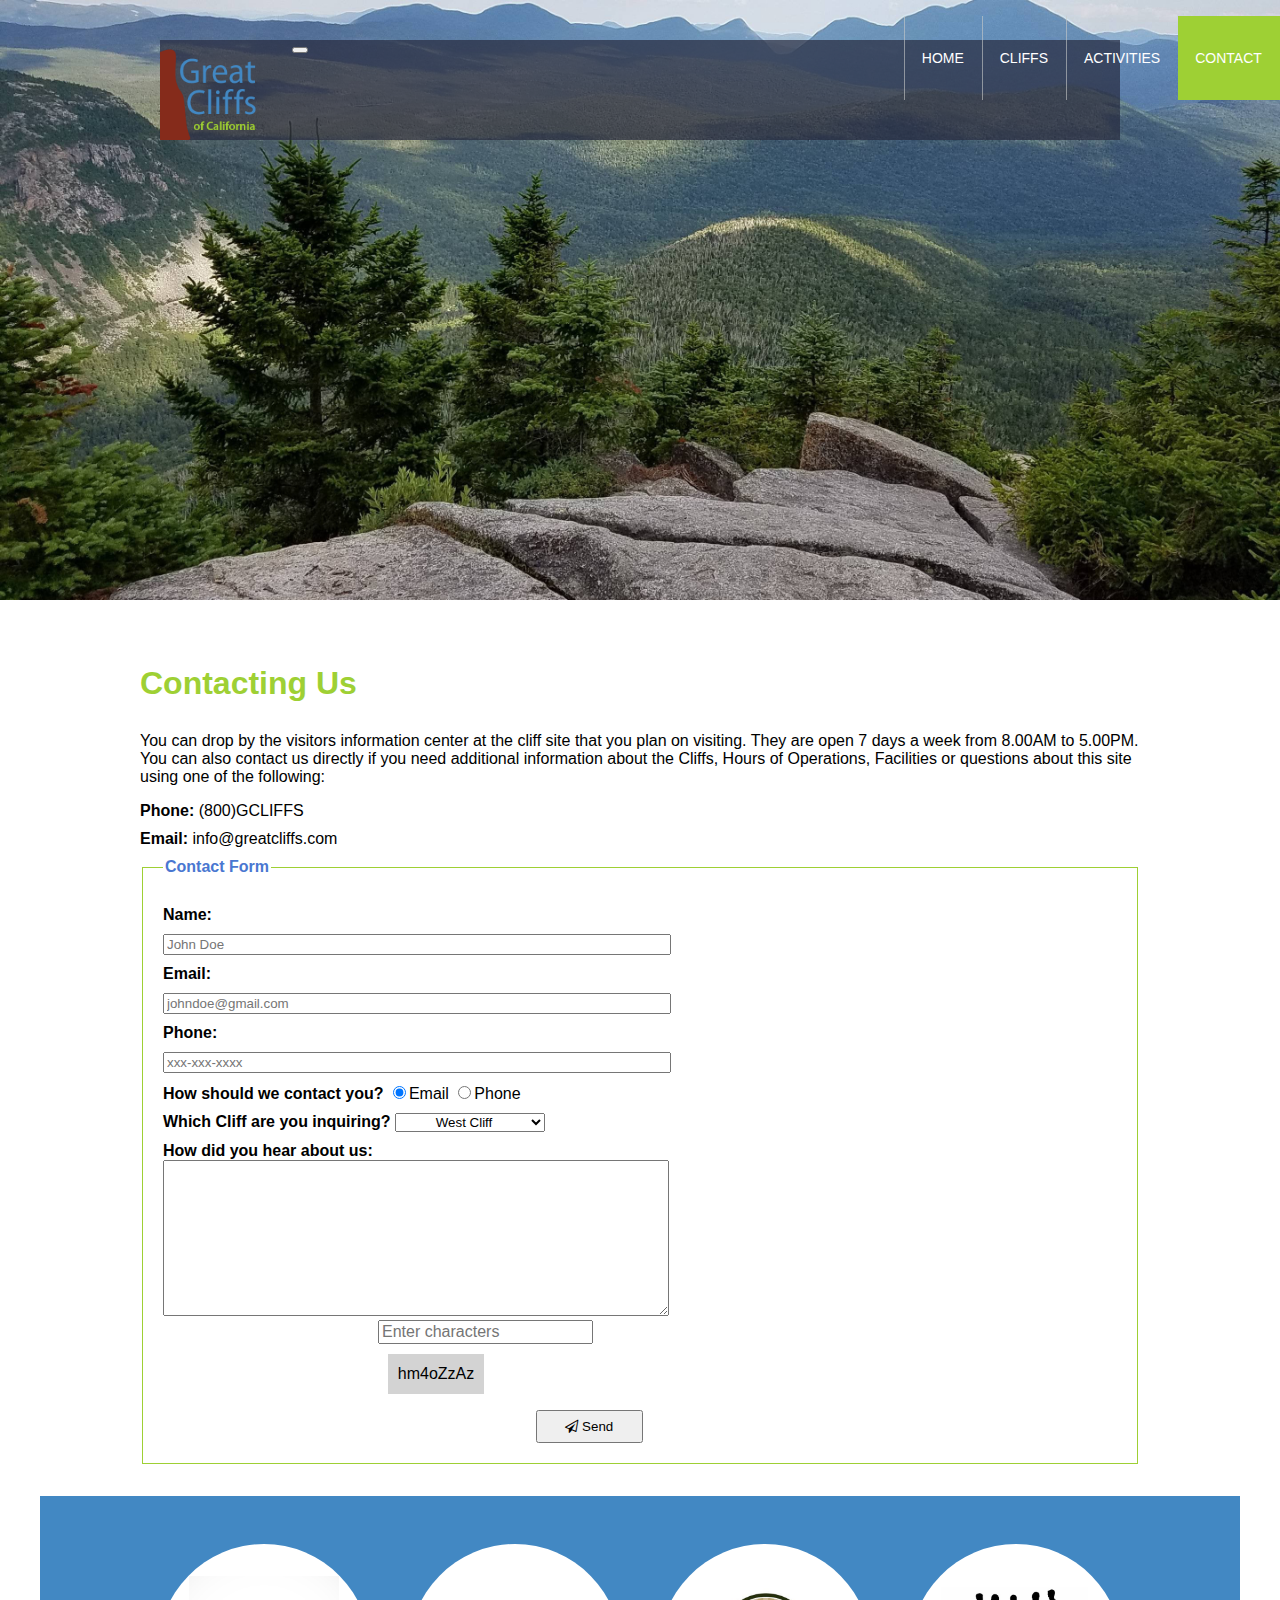
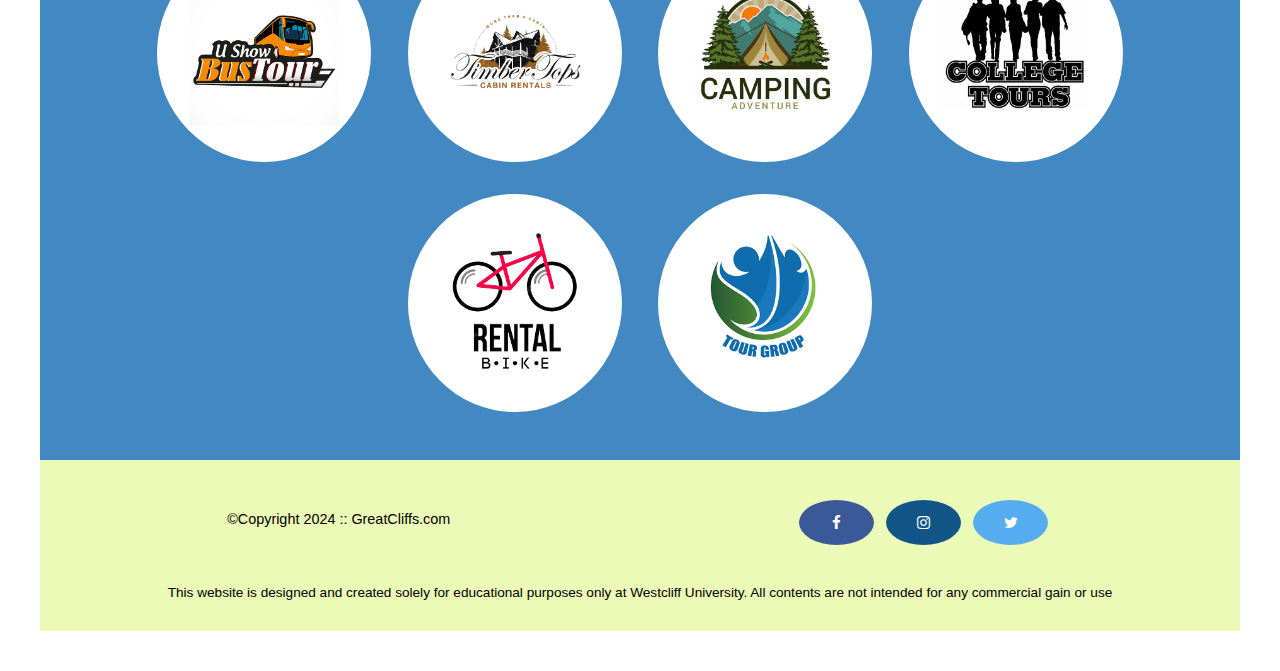
==== contact.html @ 026d20e1 "coding stickky responsive navbar" ====
<!DOCTYPE html>
<html lang="en">
<head>
    <meta charset="UTF-8">
    <!-- Add icon library -->
    <link rel="stylesheet" href="https://cdnjs.cloudflare.com/ajax/libs/font-awesome/4.7.0/css/font-awesome.min.css">
    <!-- Refer CSS -->
    <link rel="stylesheet" href="style.css">
    <link rel="stylesheet" href="custom.css">
    <!-- For grid area -->
    <meta http-equiv="X-UA-Compatible" content="IE=edge">
    <meta name="viewport" content="width=device-width, initial-scale=1.0">
    <!-- Bootstrap CSS -->
    <link href="https://cdn.jsdelivr.net/npm/bootstrap@5.1.3/dist/css/bootstrap.min.css" rel="stylesheet" integrity="sha384-1BmE4kWBq78iYhFldvKuhfTAU6auU8tT94WrHftjDbrCEXSU1oBoqyl2QvZ6jIW3" crossorigin="anonymous">
    <!-- Bootstrap jQuery -->
    <script src="https://ajax.googleapis.com/ajax/libs/jquery/3.5.1/jquery.min.js"></script>
    <!-- Bootstrap Popper -->
    <script src="https://cdnjs.cloudflare.com/ajax/libs/popper.js/1.16.0/umd/popper.min.js"></script>
    <!-- Bootstrap JS -->
    <script src="https://maxcdn.bootstrapcdn.com/bootstrap/4.5.2/js/bootstrap.min.js"></script>

</head>

<body id="contact" onLoad="disableButton(true)">
    <!-- Wrap Container Area -->
    <div id="container">
        <div class="main-header sticky-top ">

            <!-- Logo Area-->
            <div class="logo">
                <img src="images/logo.png" alt="Great Cliffs Logo" width="125">
            </div>
            <!-- Logo Area End -->

            <!-- Navigation Content Area -->
            <nav class="navbar navbar-expand-lg navbar-dark">
                <a class="navbar-brand" href="#"></a>
                <button class="navbar-toggler" 
                        type="button" 
                        data-toggle="collapse" 
                        data-target="#navbarNavDropdown" 
                        aria-controls="navbarNavDropdown" 
                        aria-expanded="false" 
                        aria-label="Toggle navigation">
                        <span class="navbar-toggler-icon"></span>
                </button>
                <div class="main-menu collapse navbar-collapse" id="navbarNavDropdown">
                    <ul class="navbar-nav">
                        <li class="nav-item">
                            <a class="nav-link" href="index.html">Home</a>
                        </li>
                        <li class="nav-item">
                            <a class="nav-link" href="cliffs.html">Cliffs</a>
                        </li>
                        <li class="nav-item">
                            <a class="nav-link" href="activities.html">Activities</a>
                        </li>
                        <li class="nav-item active">
                            <a class="nav-link" href="contact.html">Contact</a>
                        </li>
                    </ul>
                </div>
            </nav>
            <!-- Navigation Content Area End -->
        </div>
        <!-- Main-Header Nav Area End -->

        <header></header>

        <!-- Main Content Area -->
        <main>
            <h1 class="h1">Contacting Us</h1>
            <p>
            You can drop by the visitors information center at the cliff site that you plan on visiting. They are open
            7 days a week from 8.00AM to 5.00PM. You can also contact us directly if you need additional information about 
            the Cliffs, Hours of Operations, Facilities or questions about this site using one of the following:
            </p>
                
            <div class="contactinfo">
                <div class="phone">
                    <span>Phone:</span>
                    <span>(800)GCLIFFS</span>
                </div>
                <div class="email">
                    <span>Email:</span>
                    <span>info@greatcliffs.com</span>
                </div>
            </div>

            <form action="/contact" method="post">  
                <fieldset class="contactFieldset">  
                    <legend class="contactLegend">Contact Form</legend>
                    <div class="formInnerBorder">
                        <div class="textbox">
                            <label>Name:</label> 
                            <input type="text" name="name" placeholder="John Doe">  
                            <label>Email:</label>  
                            <input type="email" name="email" placeholder="johndoe@gmail.com"> 
                            <label>Phone:</label>
                            <input type="text" name="phone" placeholder="xxx-xxx-xxxx"> 
                        </div>
                        
                        <div class="radios">
                            <label>How should we contact you?</label>  
                            <input type="radio" name="contact" value="email" checked>Email 
                            <input type="radio" name="contact" value="phone">Phone
                        </div>
    
                        <div class="selectmenu">
                            <label>Which Cliff are you inquiring?</label>  
                            <select>
                                <option>West Cliff</option>
                                <option>North Cliff</option>
                                <option>East Cliff</option>
                                <option>South Cliff</option>
                            </select>
                        </div>
                        
                        <div class="commentbox">
                            <label>How did you hear about us:</label>  
                            <textarea></textarea>
                        </div>
    
                        <!-- Random Codes -->
                        <div class="randomcode">
                            <input type="text" name="randomcode" placeholder="Enter characters" id="codeentered">
                            <p id="codes"></p>
                        </div>
                        <button class="btn btn-primary" type="submit" id="sendButton" >
                            <i class="fa fa-send-o"></i> Send
                        </button>
                    </div>

                    <!-- <div class="button"> -->
                        <!-- <i class="fa fa-send-o"></i> -->
                        <!-- <input type="submit" id="submit" value="Send"> -->
                    <!-- </div>  -->
                    
                </fieldset>  
            </form>
            <!-- Form Content Area End -->

        </main>
        <!-- End of main Content Area -->

        <!-- Image Area -->
        <section>
            <ul class="partners" id="partners">
                <li class="partner col-6 col-sm-4 col-md-3 col-lg-1-half">
                    <img src="images/partners/partner-bustour.png" alt="Partner Bus Tours">
                </li>
                <li class="partner col-6 col-sm-4 col-md-3 col-lg-1-half">
                    <img src="images/partners/partner-cabinrental.png" alt="Partner Cabin Rental">
                </li>
                <li class="partner col-6 col-sm-4 col-md-3 col-lg-1-half">
                    <img src="images/partners/partner-campingadv.png" alt="Partner Camping Adventure">
                </li>
                <li class="partner col-6 col-sm-4 col-md-3 col-lg-1-half">
                    <img src="images/partners/partner-collegetours.png" alt="Partner College Tours">
                </li>
                <li class="partner col-6 col-sm-4 col-md-3 col-lg-1-half">
                    <img src="images/partners/partner-rentalbike.png" alt="Partner Bike Rentals">
                </li>
                <li class="partner col-6 col-sm-4 col-md-3 col-lg-1-half">
                    <img src="images/partners/partner-tourgroup.png" alt="Partner Tour Group">
                </li>
            </ul>
        </section>
        <!-- Image Area End -->

        <!-- Footer Area -->
        <footer>
            <div id="nondisclaimer">
                <!-- Copyright -->
                <div class="copy"> &copy;Copyright 2024 :: GreatCliffs.com</div>

                <!-- Social Image Area -->
                <div class="social">
                    <a href="#" class="fa fa-facebook"></a>
                    <a href="#" class="fa fa-instagram"></a>
                    <a href="#" class="fa fa-twitter"></a>
                </div>
                <!-- Social Image Area End -->

            </div>
            <div id="disclaimer">
                <p>This website is designed and created solely for educational purposes only at Westcliff University. All contents are not intended for any commercial gain or use</p>
            </div>
        </footer>
        <!-- Footer Area End -->

    </div>
    <!-- Wrap Container End -->

    <!-- randomcodes -->
    <script src="js/randomcodes.js"></script>

    <!-- Partners -->
    <!-- <script src="js/site_scripts.js"></script> -->

</body>
</html>
---- style.css ----
* {
    font-family: Arial, Helvetica, sans-serif;
}
header {
    width: 100%;
    min-height: 275px;
}
h1 {
    color: #9ed034;
    margin: 50px 100px 30px;
}
h2 {
    margin-left: 100px;
    margin-right: 100px;
}
p {
    margin-left: 100px;
    margin-right: 100px;
}
/* Index Area */
#home {
    margin: 40px;
    background: no-repeat white url(images/cliff_ocean.jpg);
    background-size: 100% 415px;
}
/* #home header {
    background: no-repeat lightgrey url(images/cliff_ocean.jpg);
    background-size: 1500px;
} */
.main-header {
    background-color:rgba(38, 41, 61, 0.7);
    width: 80%;
    /* margin: 2em auto 0 auto; */
    margin: 0 auto 0 auto;
    min-height: 100px;
    height: 100px;
    /* top: 100px; */
}
.main-header .logo img{
    width: 100px;
    height: 100px;
    margin: 0 2em 0 0;
    float: left;
    
}

/* Navigation */
.main-menu {
    /* margin-left: 227px; */
    font-weight: 400;
    margin-top: 0px;
    position: absolute;
    top: 47px;
    right: 175px

}
.main-menu ul li {
    list-style-type: none;
    /* display: inline-block; */
    float: left;
    padding-left: 24px;
    padding-right: 25px;
    border-left: 1px solid rgba(202, 204, 202, 0.6);
    line-height: 100px;
    text-transform: uppercase;
    font-size: 14px;
}
.main-menu ul li a {
    text-decoration: None;
    color: #888;
}
.main-menu ul li a:hover {
    color: #9ed034;
}
.main-menu ul li.active {
    background: #9ed034;
    border: None;
}
.main-menu ul li.active a {
    color:#fff;
}
.navbar-toggler{
    vertical-align: middle;
}

/* Current Local Time Section */
#timeofday {
    text-align: center;
    line-height: 50px;
    background: linear-gradient(0deg, rgba(251,215,139,1) 0%, rgba(118,213,245,1) 100%);
}
#timeofday span:first-child {
    color: #3a3a3a;
}
#clock {
    color: #125688;
}

/* Main Section */
#homeMainH1 {
    text-align: center;
}

.homeMainP div {
    border: 1px solid rgb(150, 150, 150);
    margin-top: 15px;
    margin-bottom: 15px;
}

.homeMainP h2 {
    margin: 15px;
    text-align: center;
}

.homeMainP p {
    margin: 15px;
}

.homeMainP {
    display: grid;
}

.homeMainP1 {
    grid-area: homeMainP1;
}
.homeMainP2 {
    grid-area: homeMainP2;
}

/* Partners */
section {
    width: 100%;
    background-color: #4288C3;
}
section .partners {
    /* width: 1200px; */
    padding: 2em 0 2em 0;
    /* margin: 50px auto 0; */
    margin: 2em auto 0;
    text-align: center;
}
section .partners .partner {
    display: inline-block;
    margin: 1em 1em;
    /* padding: 1.3em 1.5em; */
    padding: 2.5em;
    background-color: #fff;
    border-radius: 50%;
}
section .partners .partner img {
    /* width: 100px;
    height: 100px; */
    width: 100%;
    height: 100%;
}
/* .col-lg-1-half {
    -ms-flex:0 0 12.5%;
    flex:0 0 12.5%;
    max-width: 12.5%;
} */
/* Partner for grid */
/* .partners{
    display: grid;
}
.partner1 {
    grid-area: partner1;
}
.partner2 {
    grid-area: partner2;
}
.partner3 {
    grid-area: partner3;
}
.partner4 {
    grid-area: partner4;
}
.partner5 {
    grid-area: partner5;
}
.partner6 {
    grid-area: partner6;
} */


/* Footer */
footer {
    width: 100%;
    height: 155px;
    padding-bottom: 1em;
    background-color: #ecfab8;
}
footer #nondisclaimer .copy {
    padding: 3.5em 3.5em 3.5em 13em;
    float: left;
    font-size: 0.9em;
}
footer #nondisclaimer .social {
    padding: 2.5em;
    margin-right: 9.25em;
    float: right;
}
footer #disclaimer {
    clear: both;
}
footer #disclaimer p {
    font-size: 0.85em;
    text-align: center;
}
footer #nondisclaimer .social .fa {
    padding: 1em;
    font-size: 15px;
    width: 3em;
    text-align: center;
    text-decoration: None;
    margin: 0 0.25em;
    border-radius: 50%;
}
footer #nondisclaimer .social .fa:hover {
    opacity: 0.7;
}
footer #nondisclaimer .social .fa-facebook {
    background: #3B5998;
    color: white;
}
footer #nondisclaimer .social .fa-twitter {
    background: #55ACEE;
    color: white;
}
footer #nondisclaimer .social .fa-instagram{
    background: #125688;
    color: white;
}

/* Activities Page */
#activities {
    margin: 40px;
}
#activities {
    background: no-repeat white url(images/runfly.jpg);
    background-size: 100% 400px;
}
.activitiesDivTable {
    overflow-y: scroll;
}
#activitiesTable {
    /* width: 1000px; */
    margin: 4em auto 0 auto;
}
#activitiesTable caption {
    background-color: #852B1B;
    height: 40px;
    color: #fff;
    font-size: 1.3em;
    font-weight: bold;
    padding-top: 1em;
    vertical-align: center;
}
thead {
    background-color: #BDE1FF;
    text-align: center;
}
tbody {
    background-color: #EEFFE6;
    text-align: center;
}
thead, td {
    width: 225px;
    height: 75px;
    vertical-align: middle;
    border: solid 1px #852B1B;
}
thead tr td:first-child {
    width: 125px;
    height: 50px;
    background-color: #4977D1;
    color: #fff;
}
td:first-child {
    font-weight: bold;
    background: #BDE1FF;
}
.activitiesTableSelected {
    background-color: greenyellow;
    font-weight: bold;
    color: white;
}
/* Selected Activities Display Info Box */
#activities main #displaySelected {
    visibility: hidden;
    margin: 0 auto;
    width: 600px;
    border: 2px solid #9ed034;
    padding: 0.75em;
}
#activities main #displaySelected #result, #activities main #displaySelected #sendinfo {
    display: inline-block;
    margin: 0;
}
#activities main #result {
    min-height: 50px;
    width: 90%;
    padding-left: 20px;
}
#activities main #result h4 {
    margin-bottom: 1em;
    font-size: 1.15em;
}
#activities main #result p {
    margin-left: 0;
}
#activities main #displaySelected #sendinfo input[type="email"] {
    width: 200px;
}
#modalButton {
    visibility: hidden;
}
/* Activities Page End */

/* Contact Page */
#contact{
    margin: 40px;
}
#contact {
    background: no-repeat white url(images/cliff_rock.jpg);
    background-size: 100% 400px;
}
#contact .contactinfo {
    margin: auto 100px;
}
#contact form {
    margin: auto 100px;
}
/* fieldset {
    border: 1px solid #9ed034;
    padding-top: 20px;
}
legend {
    color: #4977D1;
    font-weight: bold;
} */

#contact #container h1 {
    color: #9ed034;
}
.phone, .email {
    margin: 10px auto;
}
.phone span:first-child {
    font-weight: bold;
}
.email span:first-child {
    font-weight: bold;
}
.textbox label{
    display: block;
    margin-top: 10px;
    font-weight: bold;
}
.textbox input{
    display: block;
    margin-top: 10px;
    width: 500px;
}
.radios {
    margin: 10px auto;
}
.radios label{
    font-weight: bold;
}
.selectmenu {
    margin: 10px auto;
}
.selectmenu label {
    font-weight: bold;
}
.selectmenu select {
    width: 150px;
    text-align: center;
}
.commentbox label {
    display: block;
    font-weight: bold;
}
.commentbox textarea {
    width: 500px;
    height: 150px;
}
.randomcode input{
    font-size: 16px;
}
.randomcode p {
    margin-top: 10px;
}

form button {
    width: 8em;
    height: 2.5em;
    /* font-size: 1.5em; */
    /* font-weight: bold; */
    /* background-color: #4977D1; */
    /* border: none; */
    /* position: relative; */
    /* display: inline-block; */
    /* right: 0px; */
}

#codes {
    background-color:lightgrey;
    width: 6em;
    text-align: center;
    line-height: 40px;
    display: inline-block;
    margin-left: 10px;
    margin-right: auto;
}


/* Cliffs Area */
#cliffs {
    margin: 40px;
}
#cliffs {
    background: no-repeat white url(images/forest_cliff.jpg);
    background-size: 100% 400px;
}
#container #cliffsPhotoSection {
    background-color: #fff;
}
#container #cliffsPhotoUl {
    text-align: center;
}
#container #cliffsPhotoUl .cliffPhoto {
    display: inline-block;
}
#container #cliffsPhotoUl .cliffPhoto span{
    display: block;
    background-color: #852B1B;
    margin: 0px 15px;
    line-height: 40px;
    text-align: center;
    color: #fff;
    font-weight: bold;
}
#container #cliffsPhotoUl .cliffPhoto img {
    width: 400px;
    height: 200px;
    margin: 0px 15px 30px 15px;
}

/* MEDIA QUERIES */

 /* Small devices (portrait tablets and phones, upto 600px) */
 @media only screen and (max-width: 600px) {
    .homeMainP {
        /* grid-template-columns: 1fr 0.03fr 1fr; */
        grid-template-areas:
        'homeMainP1'
        '.'
        'homeMainP2';
    }
    section .partners .partner {
        padding: 2.5em;
    }
}

 /* Small devices (portrait tablets and phones, 600px and up) */
 @media only screen and (min-width: 600px) {
    .homeMainP {
        /* grid-template-columns: 1fr 0.03fr 1fr; */
        grid-template-areas:
        'homeMainP1'
        '.'
        'homeMainP2';
    }
}

 /* Medium devices (landscape tablets, 768px and up) */
@media only screen and (min-width: 768px) {
    .homeMainP {
        grid-template-columns: 0.3fr 1fr 0.03fr 1fr 0.3fr ;
        /* grid-template-rows: 200px 5px 200px; */
        grid-template-areas:
        '. homeMainP1 . homeMainP2. ';
    }
    section .partners .partner {
        padding: 2em;
    }
}
 /* Medium devices (landscape tablets, upto 768px) */
@media only screen and (max-width: 768px) {
    footer #nondisclaimer .copy {
        padding: 3.5em 0em 3.5em 0em;
        text-align: center;
        float: none;
        font-size: 0.9em;
    }
}
 /* Large devices (laptops/desktops, upto 992px) */
@media only screen and (max-width: 991px) {
    .main-menu ul li {
        list-style-type: none;
        /* display: inline-block; */
        float: left;
        padding-left: 2em;
        padding-right: 1em;
        border-left: 1px solid rgba(202, 204, 202, 0.6);
        line-height: 40px;
        text-transform: uppercase;
        font-size: 14px;
    }
    .main-menu ul li a {
        text-decoration: None;
        color: #888;
    }
    .main-menu ul li a:hover {
        color: #9ed034;
    }
    .main-menu ul li {
        /* background: rgb(255, 255, 255, 0.8); */
        background-color: rgba(38, 41, 61, 0.7);
        border: None;
    }
    .main-menu ul li.active {
        background: #9ed034;
        border: None;
    }
    .main-menu ul li.active a {
        color:#fff;
    }
    .nav-item {
        width: 10em;
        position: relative;
        left: 12.5em;
        top: 3.75em;
    }
}

 /* Large devices (laptops/desktops, 992px and up) */
@media only screen and (min-width: 991px) {
    .main-menu {
        position: absolute;
        right: 0em;
        top: 0em;
        /* margin-top: -8px; */
    }
    .main-menu ul li {
        padding-left: 1.2em;
        padding-right: 1.3em;
        line-height: 84px;
        text-transform: uppercase;
    }
    .main-menu ul li a:hover {
        color: #9ed034;
    }
    .main-menu ul li.active a{
        color:#fff;
    }
    /* Header background image responsive */
    header {
        width: 100%;
        min-height: 475px;
    }
    #home {
        background-size: 100% 615px;
    }
    #cliffs {
        background-size: 100% 600px;
    }
    #activities {
        background-size: 100% 600px;
    }
    #contact {
        background-size: 100% 600px;
    }
}

@media only screen and (max-width: 550px) {
    .contactFieldset {
        width: 270px;
    }
    form {
        overflow-y: scroll;
    }
}

@media only screen and (max-width: 841px) {
    .formInnerBorder {
        margin-right: 0px;
    }
    .textbox input{
        width: 96%;
    }
    .commentbox textarea {
        width: 96%;
        height: 200px;
    }
    .randomcode input{
        font-size: 16px;
        display: block;
        margin-left: calc(96% - 175px);
    }
    #codes {
        margin-top: 10px;
        display: block;
        margin-left: calc(96% - 96px);
    }
    form button {
        margin-left: calc(96% - 128px);
    }
}

@media only screen and (min-width: 842px) {
    .formInnerBorder {
        width: 520px;
        margin-right: 0px;
    }
    .randomcode {
        margin-left: 215px;
    }
    form button {
        margin-left: 373px;
    }
}
---- custom.css ----
main .h1{
    margin: 50px 100px 30px;
}
@media only screen and (min-width: 991px) {
    .partners .col-lg-1-half {
        flex: 0 0 auto;
        width: 12.5%;
    }
}
.navbar-collapse .navbar-nav .nav-item.active .nav-link{
    color:#fff;
}
.navbar-collapse .navbar-nav .nav-item .nav-link{
    color:#fff;
}
/*#activities #container .sticky-top {
    /* position: sticky; */
    /* top: 200px; */
.navbar {
    background-color: transparent;
    height: 100px;
    color: rgb(255, 255, 255);
}
table {
    width: 1000px;
    margin: 4em auto 0 auto;
    overflow-x: scroll;
}
.activitiesTable caption {
    background-color: #852B1B;
    height: 40px;
    color: #fff;
    font-size: 1.3em;
    font-weight: bold;
    padding-top: 1em;
    padding-bottom: 2em;
    caption-side: top;
    text-align: center;
}
.contactFieldset {
    border: 1px solid #9ed034;
    padding: 20px;
}
.contactLegend {
    color: #4977D1;
    font-weight: bold;
}
/* thead {
    background-color: #BDE1FF;
    text-align: center;
}
tbody {
    background-color: #EEFFE6;
    text-align: center;
} */
.activitiesTable .activitiesTableHead .tr .td {
    /* width: 225px;
    height: 75px;
    vertical-align: middle; */
    border: solid 1px #852B1B;
}
.activitiesTable .activitiesTableBody .tr .td {
    /* width: 225px;
    height: 75px;
    vertical-align: middle; */
    border: solid 1px #852B1B;
}
/* thead tr td:first-child {
    width: 125px;
    height: 50px;
    background-color: #4977D1;
    color: #fff;
}
td:first-child {
    font-weight: bold;
    background: #BDE1FF;
}
.activitiesTableSelected {
    background-color: greenyellow;
    font-weight: bold;
    color: white;
} */
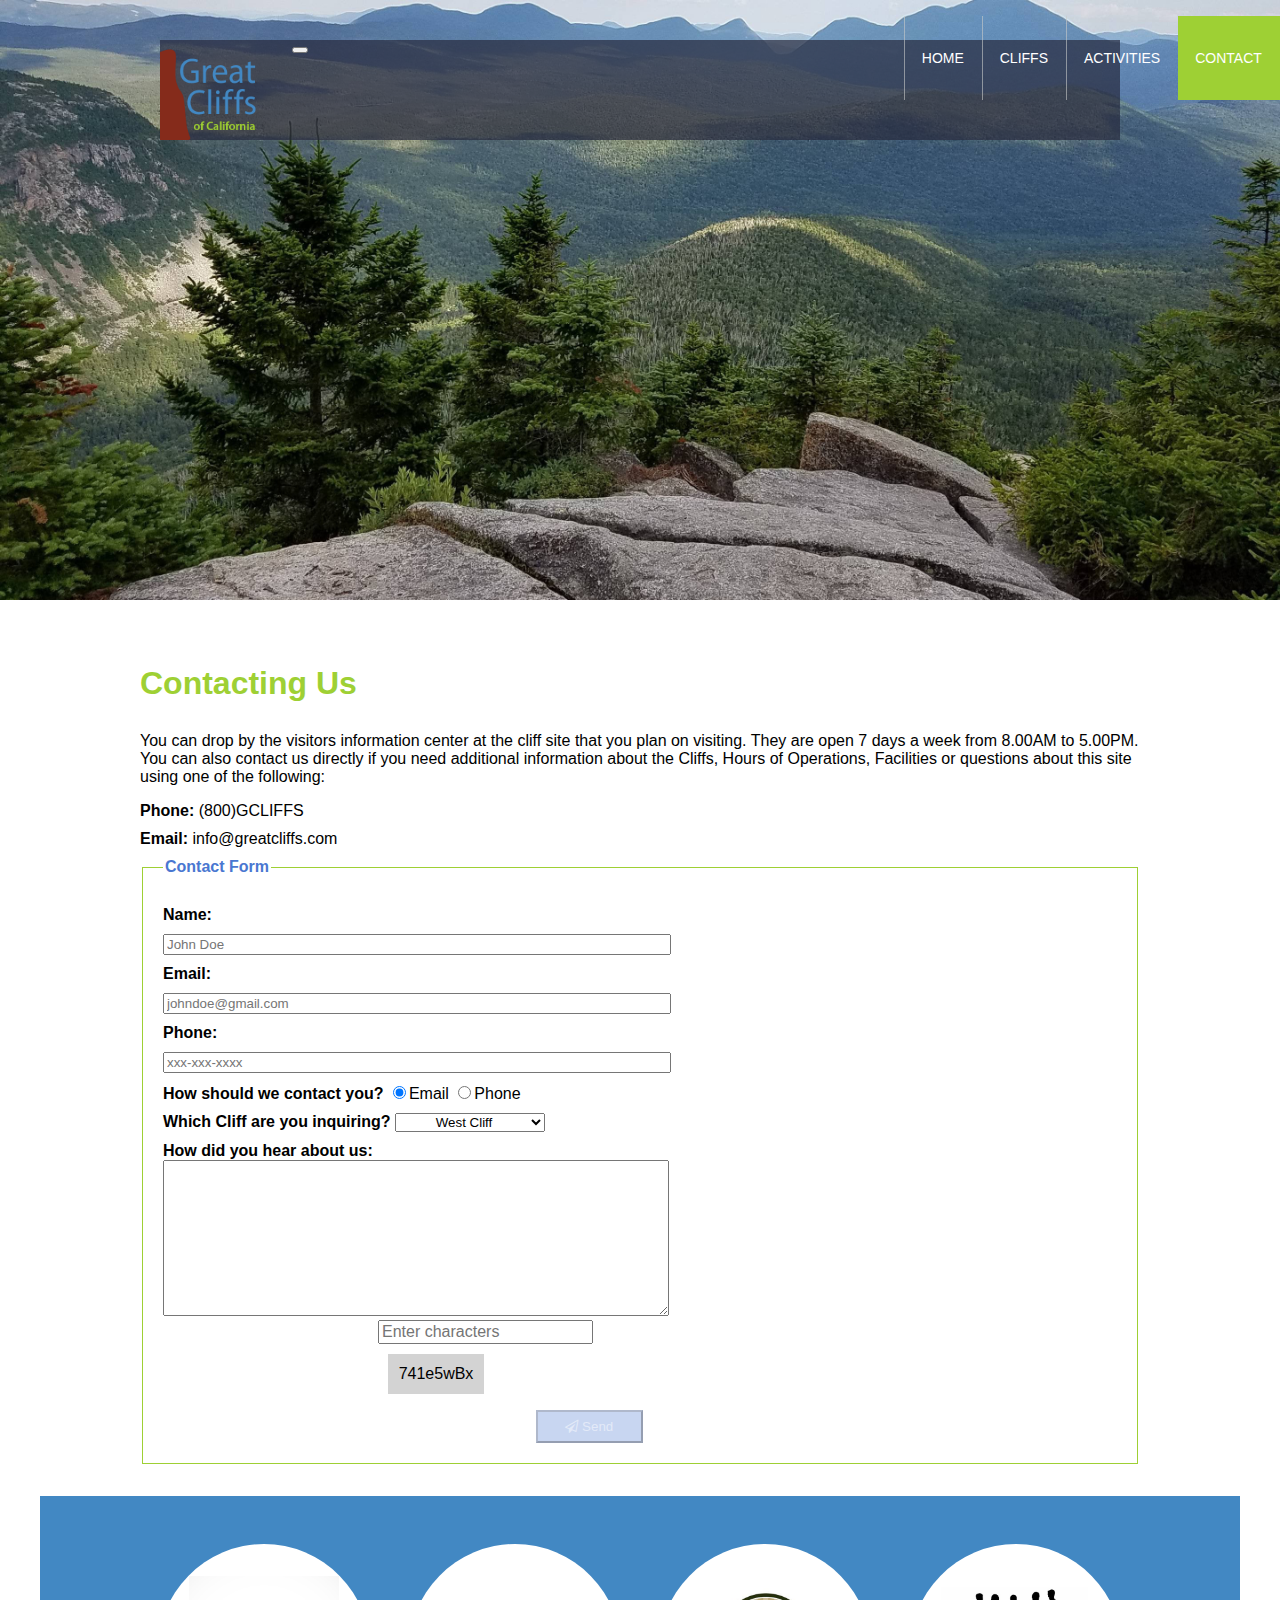
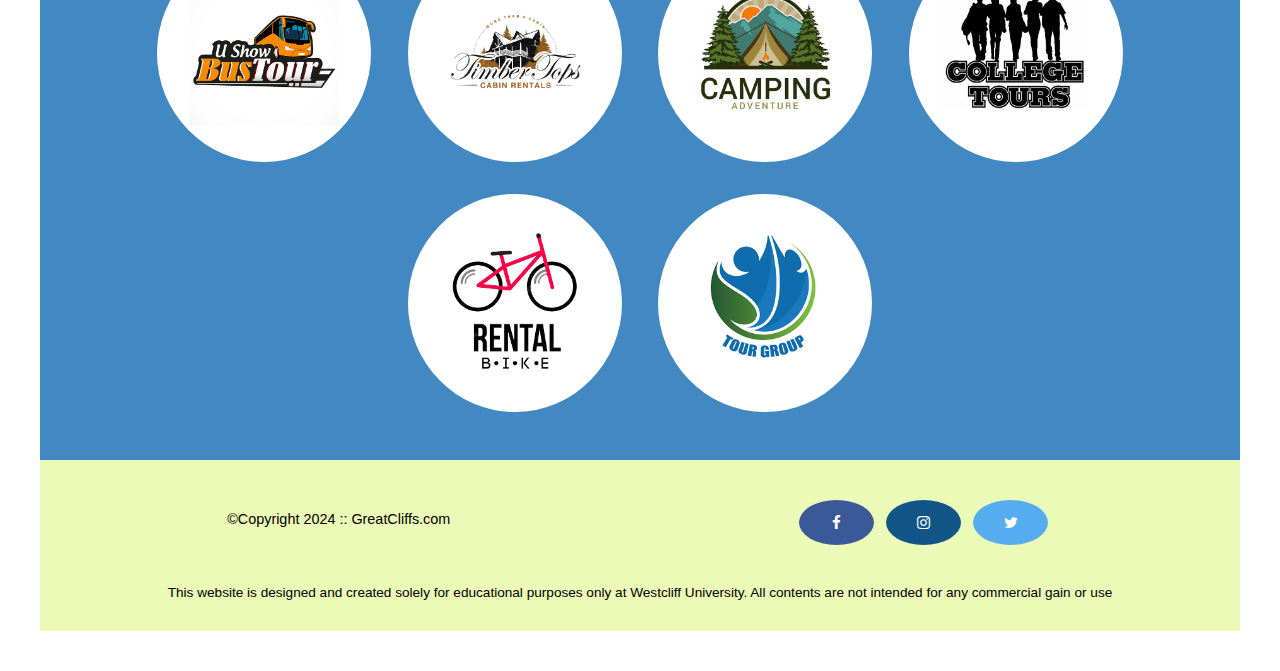
==== commit 5e6ad52f: "fixing button" ====
--- a/contact.html
+++ b/contact.html
@@ -1,203 +1,250 @@
-
 <!DOCTYPE html>
 <html lang="en">
-<head>
-    <meta charset="UTF-8">
+  <head>
+    <meta charset="UTF-8" />
     <!-- Add icon library -->
-    <link rel="stylesheet" href="https://cdnjs.cloudflare.com/ajax/libs/font-awesome/4.7.0/css/font-awesome.min.css">
+    <link
+      rel="stylesheet"
+      href="https://cdnjs.cloudflare.com/ajax/libs/font-awesome/4.7.0/css/font-awesome.min.css"
+    />
     <!-- Refer CSS -->
-    <link rel="stylesheet" href="style.css">
-    <link rel="stylesheet" href="custom.css">
+    <link rel="stylesheet" href="style.css" />
+    <link rel="stylesheet" href="custom.css" />
     <!-- For grid area -->
-    <meta http-equiv="X-UA-Compatible" content="IE=edge">
-    <meta name="viewport" content="width=device-width, initial-scale=1.0">
+    <meta http-equiv="X-UA-Compatible" content="IE=edge" />
+    <meta name="viewport" content="width=device-width, initial-scale=1.0" />
     <!-- Bootstrap CSS -->
-    <link href="https://cdn.jsdelivr.net/npm/bootstrap@5.1.3/dist/css/bootstrap.min.css" rel="stylesheet" integrity="sha384-1BmE4kWBq78iYhFldvKuhfTAU6auU8tT94WrHftjDbrCEXSU1oBoqyl2QvZ6jIW3" crossorigin="anonymous">
+    <link
+      href="https://cdn.jsdelivr.net/npm/bootstrap@5.1.3/dist/css/bootstrap.min.css"
+      rel="stylesheet"
+      integrity="sha384-1BmE4kWBq78iYhFldvKuhfTAU6auU8tT94WrHftjDbrCEXSU1oBoqyl2QvZ6jIW3"
+      crossorigin="anonymous"
+    />
     <!-- Bootstrap jQuery -->
     <script src="https://ajax.googleapis.com/ajax/libs/jquery/3.5.1/jquery.min.js"></script>
     <!-- Bootstrap Popper -->
     <script src="https://cdnjs.cloudflare.com/ajax/libs/popper.js/1.16.0/umd/popper.min.js"></script>
     <!-- Bootstrap JS -->
     <script src="https://maxcdn.bootstrapcdn.com/bootstrap/4.5.2/js/bootstrap.min.js"></script>
-
-</head>
-
-<body id="contact" onLoad="disableButton(true)">
+  </head>
+
+  <!--<body id="contact" onLoad="disableButton(true)">-->
+  <body id="contact">
     <!-- Wrap Container Area -->
     <div id="container">
-        <div class="main-header sticky-top ">
-
-            <!-- Logo Area-->
-            <div class="logo">
-                <img src="images/logo.png" alt="Great Cliffs Logo" width="125">
+      <div class="main-header sticky-top">
+        <!-- Logo Area-->
+        <div class="logo">
+          <img src="images/logo.png" alt="Great Cliffs Logo" width="125" />
+        </div>
+        <!-- Logo Area End -->
+
+        <!-- Navigation Content Area -->
+        <nav class="navbar navbar-expand-lg navbar-dark">
+          <a class="navbar-brand" href="#"></a>
+          <button
+            class="navbar-toggler"
+            type="button"
+            data-toggle="collapse"
+            data-target="#navbarNavDropdown"
+            aria-controls="navbarNavDropdown"
+            aria-expanded="false"
+            aria-label="Toggle navigation"
+          >
+            <span class="navbar-toggler-icon"></span>
+          </button>
+          <div
+            class="main-menu collapse navbar-collapse"
+            id="navbarNavDropdown"
+          >
+            <ul class="navbar-nav">
+              <li class="nav-item">
+                <a class="nav-link" href="index.html">Home</a>
+              </li>
+              <li class="nav-item">
+                <a class="nav-link" href="cliffs.html">Cliffs</a>
+              </li>
+              <li class="nav-item">
+                <a class="nav-link" href="activities.html">Activities</a>
+              </li>
+              <li class="nav-item active">
+                <a class="nav-link" href="contact.html">Contact</a>
+              </li>
+            </ul>
+          </div>
+        </nav>
+        <!-- Navigation Content Area End -->
+      </div>
+      <!-- Main-Header Nav Area End -->
+
+      <header></header>
+
+      <!-- Main Content Area -->
+      <main>
+        <h1 class="h1">Contacting Us</h1>
+        <p>
+          You can drop by the visitors information center at the cliff site that
+          you plan on visiting. They are open 7 days a week from 8.00AM to
+          5.00PM. You can also contact us directly if you need additional
+          information about the Cliffs, Hours of Operations, Facilities or
+          questions about this site using one of the following:
+        </p>
+
+        <div class="contactinfo">
+          <div class="phone">
+            <span>Phone:</span>
+            <span>(800)GCLIFFS</span>
+          </div>
+          <div class="email">
+            <span>Email:</span>
+            <span>info@greatcliffs.com</span>
+          </div>
+        </div>
+
+        <form action="/contact" method="post">
+          <fieldset class="contactFieldset">
+            <legend class="contactLegend">Contact Form</legend>
+            <div class="formInnerBorder">
+              <div class="textbox">
+                <label>Name:</label>
+                <input type="text" name="name" placeholder="John Doe" />
+                <label>Email:</label>
+                <input
+                  type="email"
+                  name="email"
+                  placeholder="johndoe@gmail.com"
+                />
+                <label>Phone:</label>
+                <input type="text" name="phone" placeholder="xxx-xxx-xxxx" />
+              </div>
+
+              <div class="radios">
+                <label>How should we contact you?</label>
+                <input type="radio" name="contact" value="email" checked />Email
+                <input type="radio" name="contact" value="phone" />Phone
+              </div>
+
+              <div class="selectmenu">
+                <label>Which Cliff are you inquiring?</label>
+                <select>
+                  <option>West Cliff</option>
+                  <option>North Cliff</option>
+                  <option>East Cliff</option>
+                  <option>South Cliff</option>
+                </select>
+              </div>
+
+              <div class="commentbox">
+                <label>How did you hear about us:</label>
+                <textarea></textarea>
+              </div>
+
+              <!-- Random Codes -->
+              <div class="randomcode">
+                <input
+                  type="text"
+                  name="randomcode"
+                  placeholder="Enter characters"
+                  id="codeentered"
+                />
+                <p id="codes"></p>
+              </div>
+              <div class="button">
+                <button
+                  class="btn btn-primary"
+                  type="submit"
+                  id="submit"
+                  id="sendButton"
+                  value="Inquire"
+                >
+                  <i class="fa fa-send-o"></i> Send
+                </button>
+              </div>
             </div>
-            <!-- Logo Area End -->
-
-            <!-- Navigation Content Area -->
-            <nav class="navbar navbar-expand-lg navbar-dark">
-                <a class="navbar-brand" href="#"></a>
-                <button class="navbar-toggler" 
-                        type="button" 
-                        data-toggle="collapse" 
-                        data-target="#navbarNavDropdown" 
-                        aria-controls="navbarNavDropdown" 
-                        aria-expanded="false" 
-                        aria-label="Toggle navigation">
-                        <span class="navbar-toggler-icon"></span>
-                </button>
-                <div class="main-menu collapse navbar-collapse" id="navbarNavDropdown">
-                    <ul class="navbar-nav">
-                        <li class="nav-item">
-                            <a class="nav-link" href="index.html">Home</a>
-                        </li>
-                        <li class="nav-item">
-                            <a class="nav-link" href="cliffs.html">Cliffs</a>
-                        </li>
-                        <li class="nav-item">
-                            <a class="nav-link" href="activities.html">Activities</a>
-                        </li>
-                        <li class="nav-item active">
-                            <a class="nav-link" href="contact.html">Contact</a>
-                        </li>
-                    </ul>
-                </div>
-            </nav>
-            <!-- Navigation Content Area End -->
-        </div>
-        <!-- Main-Header Nav Area End -->
-
-        <header></header>
-
-        <!-- Main Content Area -->
-        <main>
-            <h1 class="h1">Contacting Us</h1>
-            <p>
-            You can drop by the visitors information center at the cliff site that you plan on visiting. They are open
-            7 days a week from 8.00AM to 5.00PM. You can also contact us directly if you need additional information about 
-            the Cliffs, Hours of Operations, Facilities or questions about this site using one of the following:
-            </p>
-                
-            <div class="contactinfo">
-                <div class="phone">
-                    <span>Phone:</span>
-                    <span>(800)GCLIFFS</span>
-                </div>
-                <div class="email">
-                    <span>Email:</span>
-                    <span>info@greatcliffs.com</span>
-                </div>
-            </div>
-
-            <form action="/contact" method="post">  
-                <fieldset class="contactFieldset">  
-                    <legend class="contactLegend">Contact Form</legend>
-                    <div class="formInnerBorder">
-                        <div class="textbox">
-                            <label>Name:</label> 
-                            <input type="text" name="name" placeholder="John Doe">  
-                            <label>Email:</label>  
-                            <input type="email" name="email" placeholder="johndoe@gmail.com"> 
-                            <label>Phone:</label>
-                            <input type="text" name="phone" placeholder="xxx-xxx-xxxx"> 
-                        </div>
-                        
-                        <div class="radios">
-                            <label>How should we contact you?</label>  
-                            <input type="radio" name="contact" value="email" checked>Email 
-                            <input type="radio" name="contact" value="phone">Phone
-                        </div>
-    
-                        <div class="selectmenu">
-                            <label>Which Cliff are you inquiring?</label>  
-                            <select>
-                                <option>West Cliff</option>
-                                <option>North Cliff</option>
-                                <option>East Cliff</option>
-                                <option>South Cliff</option>
-                            </select>
-                        </div>
-                        
-                        <div class="commentbox">
-                            <label>How did you hear about us:</label>  
-                            <textarea></textarea>
-                        </div>
-    
-                        <!-- Random Codes -->
-                        <div class="randomcode">
-                            <input type="text" name="randomcode" placeholder="Enter characters" id="codeentered">
-                            <p id="codes"></p>
-                        </div>
-                        <button class="btn btn-primary" type="submit" id="sendButton" >
-                            <i class="fa fa-send-o"></i> Send
-                        </button>
-                    </div>
-
-                    <!-- <div class="button"> -->
-                        <!-- <i class="fa fa-send-o"></i> -->
-                        <!-- <input type="submit" id="submit" value="Send"> -->
-                    <!-- </div>  -->
-                    
-                </fieldset>  
-            </form>
-            <!-- Form Content Area End -->
-
-        </main>
-        <!-- End of main Content Area -->
-
-        <!-- Image Area -->
-        <section>
-            <ul class="partners" id="partners">
-                <li class="partner col-6 col-sm-4 col-md-3 col-lg-1-half">
-                    <img src="images/partners/partner-bustour.png" alt="Partner Bus Tours">
-                </li>
-                <li class="partner col-6 col-sm-4 col-md-3 col-lg-1-half">
-                    <img src="images/partners/partner-cabinrental.png" alt="Partner Cabin Rental">
-                </li>
-                <li class="partner col-6 col-sm-4 col-md-3 col-lg-1-half">
-                    <img src="images/partners/partner-campingadv.png" alt="Partner Camping Adventure">
-                </li>
-                <li class="partner col-6 col-sm-4 col-md-3 col-lg-1-half">
-                    <img src="images/partners/partner-collegetours.png" alt="Partner College Tours">
-                </li>
-                <li class="partner col-6 col-sm-4 col-md-3 col-lg-1-half">
-                    <img src="images/partners/partner-rentalbike.png" alt="Partner Bike Rentals">
-                </li>
-                <li class="partner col-6 col-sm-4 col-md-3 col-lg-1-half">
-                    <img src="images/partners/partner-tourgroup.png" alt="Partner Tour Group">
-                </li>
-            </ul>
-        </section>
-        <!-- Image Area End -->
-
-        <!-- Footer Area -->
-        <footer>
-            <div id="nondisclaimer">
-                <!-- Copyright -->
-                <div class="copy"> &copy;Copyright 2024 :: GreatCliffs.com</div>
-
-                <!-- Social Image Area -->
-                <div class="social">
-                    <a href="#" class="fa fa-facebook"></a>
-                    <a href="#" class="fa fa-instagram"></a>
-                    <a href="#" class="fa fa-twitter"></a>
-                </div>
-                <!-- Social Image Area End -->
-
-            </div>
-            <div id="disclaimer">
-                <p>This website is designed and created solely for educational purposes only at Westcliff University. All contents are not intended for any commercial gain or use</p>
-            </div>
-        </footer>
-        <!-- Footer Area End -->
-
+
+            <!-- <div class="button"> -->
+            <!-- <i class="fa fa-send-o"></i> -->
+            <!-- <input type="submit" id="submit" value="Send"> -->
+            <!-- </div>  -->
+          </fieldset>
+        </form>
+        <!-- Form Content Area End -->
+      </main>
+      <!-- End of main Content Area -->
+
+      <!-- Image Area -->
+      <section>
+        <ul class="partners" id="partners">
+          <li class="partner col-6 col-sm-4 col-md-3 col-lg-1-half">
+            <img
+              src="images/partners/partner-bustour.png"
+              alt="Partner Bus Tours"
+            />
+          </li>
+          <li class="partner col-6 col-sm-4 col-md-3 col-lg-1-half">
+            <img
+              src="images/partners/partner-cabinrental.png"
+              alt="Partner Cabin Rental"
+            />
+          </li>
+          <li class="partner col-6 col-sm-4 col-md-3 col-lg-1-half">
+            <img
+              src="images/partners/partner-campingadv.png"
+              alt="Partner Camping Adventure"
+            />
+          </li>
+          <li class="partner col-6 col-sm-4 col-md-3 col-lg-1-half">
+            <img
+              src="images/partners/partner-collegetours.png"
+              alt="Partner College Tours"
+            />
+          </li>
+          <li class="partner col-6 col-sm-4 col-md-3 col-lg-1-half">
+            <img
+              src="images/partners/partner-rentalbike.png"
+              alt="Partner Bike Rentals"
+            />
+          </li>
+          <li class="partner col-6 col-sm-4 col-md-3 col-lg-1-half">
+            <img
+              src="images/partners/partner-tourgroup.png"
+              alt="Partner Tour Group"
+            />
+          </li>
+        </ul>
+      </section>
+      <!-- Image Area End -->
+
+      <!-- Footer Area -->
+      <footer>
+        <div id="nondisclaimer">
+          <!-- Copyright -->
+          <div class="copy">&copy;Copyright 2024 :: GreatCliffs.com</div>
+
+          <!-- Social Image Area -->
+          <div class="social">
+            <a href="#" class="fa fa-facebook"></a>
+            <a href="#" class="fa fa-instagram"></a>
+            <a href="#" class="fa fa-twitter"></a>
+          </div>
+          <!-- Social Image Area End -->
+        </div>
+        <div id="disclaimer">
+          <p>
+            This website is designed and created solely for educational purposes
+            only at Westcliff University. All contents are not intended for any
+            commercial gain or use
+          </p>
+        </div>
+      </footer>
+      <!-- Footer Area End -->
     </div>
     <!-- Wrap Container End -->
 
     <!-- randomcodes -->
-    <script src="js/randomcodes.js"></script>
+    <script src="js/randomcode.js"></script>
 
     <!-- Partners -->
     <!-- <script src="js/site_scripts.js"></script> -->
-
-</body>
+  </body>
 </html>
